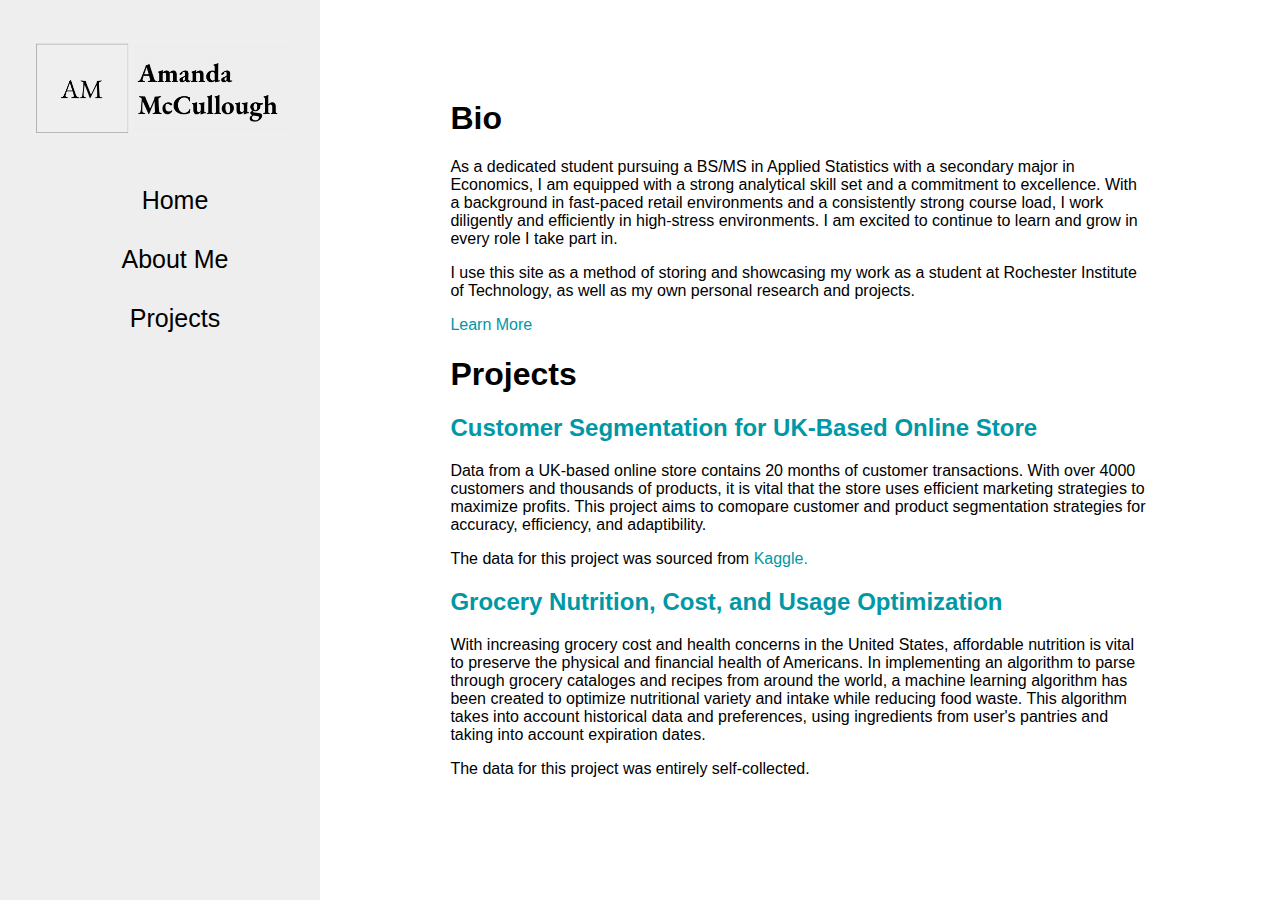
==== index.html @ d7456b15 "Update index.html" ====
<!DOCTYPE html>
<html lang=en>
<head>
  <title>Amanda McCullough</title>
  <meta name="viewport" content="width=device-width, initial-scale=1">
  <link rel="stylesheet" href="styles.css">
  <link rel="icon" href="LOGO.png">
</head>
<body>

<div class="small">
  <div id="mySidenav" class="sidenav">
  <a href="javascript:void(0)" class="closebtn" onclick="closeNav()">&times;</a>
  <a href="index.html">Home</a>
  <a href="cv.html">About Me</a>
  <a href="projects.html">Projects</a>
</div>
  <img src="AM_PAGE_LOGO_DG.png" alt="Amanda McCullough">
  <span id="menu" style="cursor:pointer" onclick="openNav()">&#9776;</span>
  <script>
function openNav() {
  document.getElementById("mySidenav").style.width = "100%";
}

function closeNav() {
  document.getElementById("mySidenav").style.width = "0";
}
</script>
</div>
<div class="nav">
  <img src="AM_PAGE_LOGO.png" alt="Amanda McCullough" class="center">
  <a href="index.html">Home</a>
  <a href="cv.html">About Me</a>
  <a href="projects.html">Projects</a>
</div>
  <div class="content">
  <div id="bio">
  <h1>Bio</h1>
  <p>As a dedicated student pursuing a BS/MS in Applied Statistics with a secondary major in Economics, I am equipped with a strong analytical skill set and a commitment to excellence. With a background in fast-paced retail environments and a consistently strong course load, I work diligently and efficiently in high-stress environments. I am excited to continue to learn and grow in every role I take part in. </p>
  <p>I use this site as a method of storing and showcasing my work as a student at Rochester Institute of Technology, as well as my own personal research and projects. </p>
  <a href=cv.html>Learn More</a>
    </div>
  <div id="projects">
  <h1>Projects</h1>
  <h2><a href=custseg.html>Customer Segmentation for UK-Based Online Store</a></h2>
  <p>Data from a UK-based online store contains 20 months of customer transactions. With over 4000 customers and thousands of products, it is vital that the store uses efficient marketing strategies to maximize profits. This project aims to comopare customer and product segmentation strategies for accuracy, efficiency, and adaptibility. </p>
  <p>The data for this project was sourced from <a href="https://www.kaggle.com/datasets/carrie1/ecommerce-data">Kaggle.</a></p>

  <h2><a href=grocery.html>Grocery Nutrition, Cost, and Usage Optimization</a></h2>
  <p>With increasing grocery cost and health concerns in the United States, affordable nutrition is vital to preserve the physical and financial health of Americans. In implementing an algorithm to parse through grocery cataloges and recipes from around the world, a machine learning algorithm has been created to optimize nutritional variety and intake while reducing food waste. This algorithm takes into account historical data and preferences, using ingredients from user's pantries and taking into account expiration dates.</p>

  <p>The data for this project was entirely self-collected. </p>
  </div>
  </div>
  
</body>
</html>
---- styles.css ----
body{
  font-family: Arial, Helvetica, sans-serif;
  font-size: 16px;
}

a:link {
  text-decoration: none;
  color: #0097a7;
}

a:visited {
  text-decoration: none;
  color: #0097a7;
}

a:hover {
  text-decoration: none;
  color: #0097a7;
  background-color: #d9d9d9ff;
}

a:active {
  text-decoration: none;
  color: #0097a7;
  background-color: #999999ff;
}

.center {
  display: block;
  margin-left: auto;
  margin-right: auto;
  width: 80%;
  margin-bottom: 20px;
}

.nav {
  height: 100%; 
  width: 25%; 
  position: fixed;
  z-index: 1; 
  top: 0; 
  left: 0;
  background-color: #eeeeeeff;
  overflow-x: hidden;
  padding-top: 40px; 
}

.nav a {
  padding: 30px 0px 0px 30px;
  text-align: center;
  text-decoration: none;
  font-size: 25px;
  color: #000000;
  display: block;
}

.nav a:hover {
  text-decoration: none;
  color: #000000;
  background-color: #d9d9d9ff;
}

.nav a:visited {
  text-decoration: none;
  color: #000000;
}

.nav a:active {
  text-decoration: none;
  color: #000000;
  background-color: #999999ff;
}

.content {
  margin-left: 35%;
  margin-right: 10%;
  margin-top: 100px;
}

.title-page{
  text-align: center;
  margin-top: 160px;
  margin-bottom: 110px;
}

.title-page > h1 {
  margin-bottom:50px;
}

.small {
  display: none;
}

.sidenav{
  display: none;
}

@media screen and (max-width: 5.5in) {
body{
  font-size: 12px;
}

.small {
  display: inline;
}

.small > img {
  height: 65px;
  margin-left: 8px;
  margin-top: 10px;
}
  
#menu{
  position: absolute; 
  top: 7px; 
  right: 10px; 
  font-size:70px;
  color: #5e5e5e
}
  
.nav {
  display:none;
}
  
.center {
  display: block;
  margin-left: auto;
  margin-right: auto;
  width: 60%;
  margin-bottom: 6px;
}

.sidenav {
  display: inline;
  height: 100%;
  width: 0;
  position: fixed;
  z-index: 1;
  top: 0;
  left: 0;
  background-color: #eeeeeeff;
  overflow-x: hidden;
  transition: 0.5s;
  padding-top: 60px;
  text-align:center;
}

.sidenav a {
  padding-top: 8px;
  padding-bottom: 32px;
  text-decoration: none;
  font-size: 25px;
  color: #000000;
  display: block;
  transition: 0.3s;

}

.sidenav a:hover{
  text-decoration: none;
  color: #000000;
}

.sidenav a:visited{
  text-decoration: none;
  color: #000000;
}

.sidenav a:active{
  text-decoration: none;
  color: #000000;
}

.sidenav .closebtn {
  position: absolute;
  top: 0;
  right: 15px;
  font-size: 36px;
  margin-left: 50px;
}
  
.content {
  margin-left: 10px;
  margin-right: 10px;
  margin-top: 10px;
}

.title-page{
  text-align: center;
  margin-top: 10px;
  margin-bottom: 15px;
}

.title-page > h1 {
  margin-bottom:6px;
}
}
@media screen and (max-width: 3in) {


.small > img {
  height: 45px;
  margin-left: 8px;
  margin-top: 10px;
}
  
#menu{
  position: absolute; 
  top: 5px; 
  right: 10px; 
  font-size:50px;
  color: #5e5e5e
}

  

}
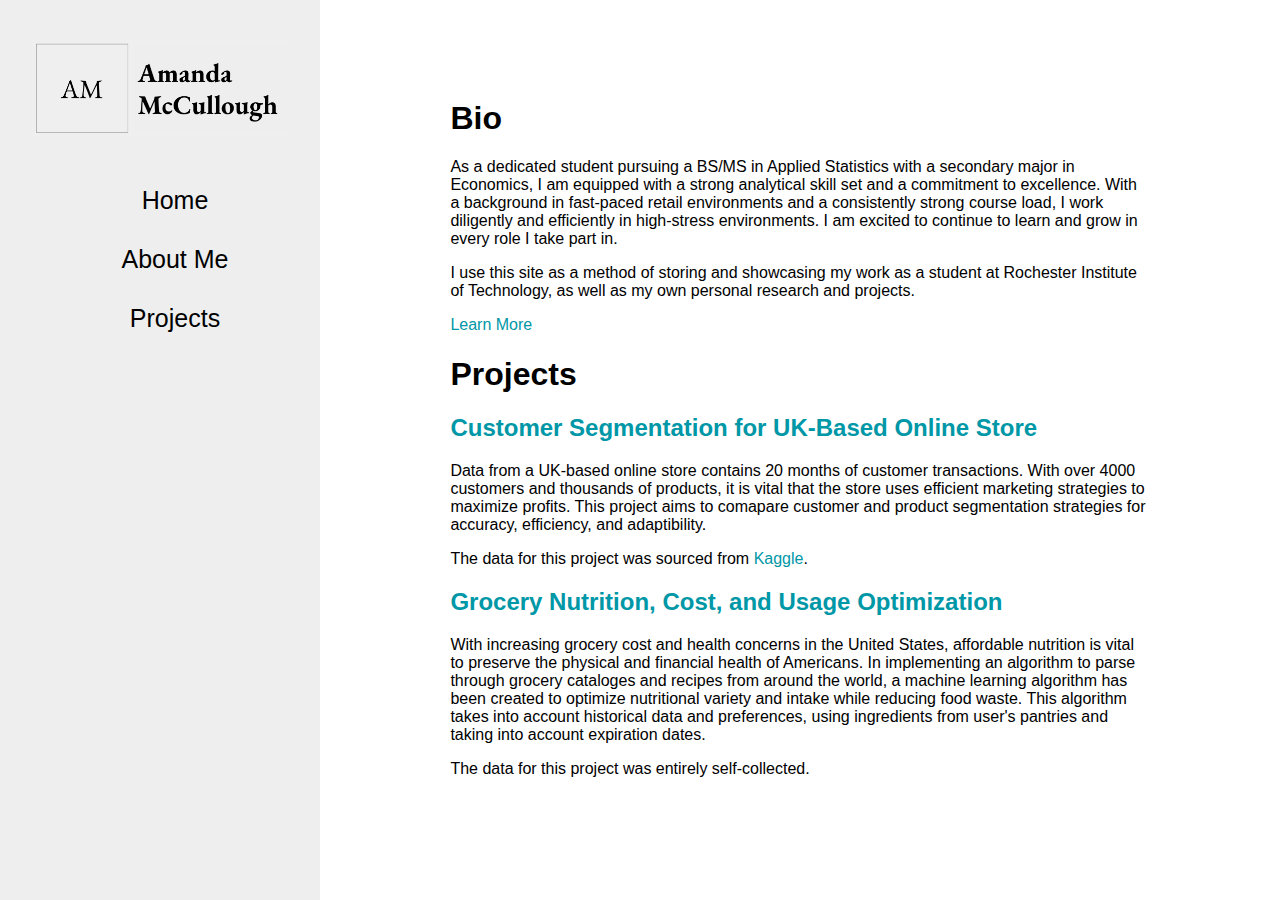
==== commit 4f8e01ca: "Update index.html" ====
--- a/index.html
+++ b/index.html
@@ -4,7 +4,7 @@
   <title>Amanda McCullough</title>
   <meta name="viewport" content="width=device-width, initial-scale=1">
   <link rel="stylesheet" href="styles.css">
-  <link rel="icon" href="LOGO.png">
+  <link rel="icon" href="LOGO3.png">
 </head>
 <body>
 
@@ -43,8 +43,8 @@
   <div id="projects">
   <h1>Projects</h1>
   <h2><a href=custseg.html>Customer Segmentation for UK-Based Online Store</a></h2>
-  <p>Data from a UK-based online store contains 20 months of customer transactions. With over 4000 customers and thousands of products, it is vital that the store uses efficient marketing strategies to maximize profits. This project aims to comopare customer and product segmentation strategies for accuracy, efficiency, and adaptibility. </p>
-  <p>The data for this project was sourced from <a href="https://www.kaggle.com/datasets/carrie1/ecommerce-data">Kaggle.</a></p>
+  <p>Data from a UK-based online store contains 20 months of customer transactions. With over 4000 customers and thousands of products, it is vital that the store uses efficient marketing strategies to maximize profits. This project aims to comapare customer and product segmentation strategies for accuracy, efficiency, and adaptibility. </p>
+  <p>The data for this project was sourced from <a href="https://www.kaggle.com/datasets/carrie1/ecommerce-data">Kaggle</a>.</p>
 
   <h2><a href=grocery.html>Grocery Nutrition, Cost, and Usage Optimization</a></h2>
   <p>With increasing grocery cost and health concerns in the United States, affordable nutrition is vital to preserve the physical and financial health of Americans. In implementing an algorithm to parse through grocery cataloges and recipes from around the world, a machine learning algorithm has been created to optimize nutritional variety and intake while reducing food waste. This algorithm takes into account historical data and preferences, using ingredients from user's pantries and taking into account expiration dates.</p>
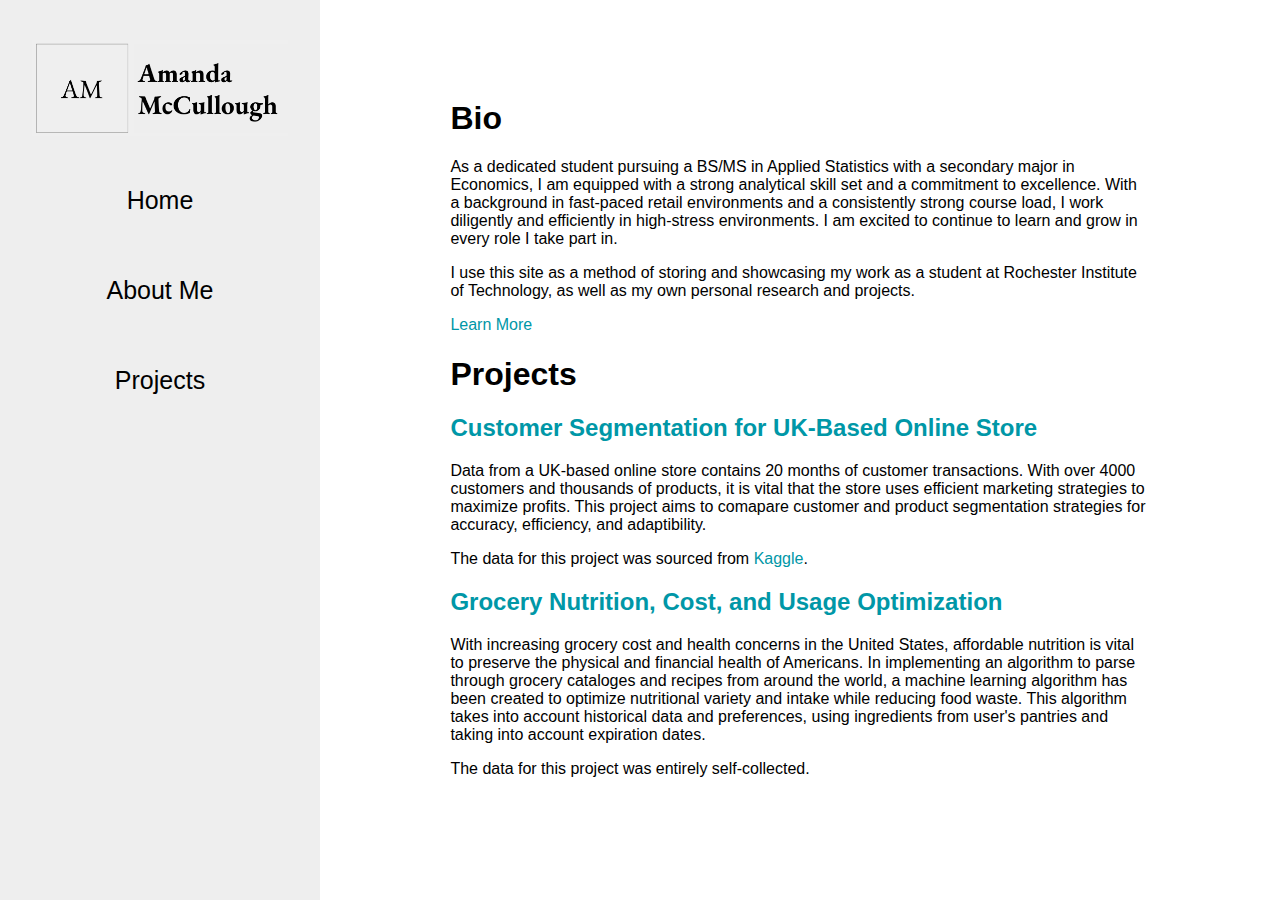
==== commit 68ae3e60: "Update index.html" ====
--- a/index.html
+++ b/index.html
@@ -8,31 +8,43 @@
 </head>
 <body>
 
-<div class="small">
-  <div id="mySidenav" class="sidenav">
-  <a href="javascript:void(0)" class="closebtn" onclick="closeNav()">&times;</a>
-  <a href="index.html">Home</a>
-  <a href="cv.html">About Me</a>
-  <a href="projects.html">Projects</a>
-</div>
-  <img src="AM_PAGE_LOGO_DG.png" alt="Amanda McCullough">
-  <span id="menu" style="cursor:pointer" onclick="openNav()">&#9776;</span>
-  <script>
-function openNav() {
-  document.getElementById("mySidenav").style.width = "100%";
-}
-
-function closeNav() {
-  document.getElementById("mySidenav").style.width = "0";
-}
-</script>
-</div>
-<div class="nav">
-  <img src="AM_PAGE_LOGO.png" alt="Amanda McCullough" class="center">
-  <a href="index.html">Home</a>
-  <a href="cv.html">About Me</a>
-  <a href="projects.html">Projects</a>
-</div>
+    <div class="small">
+        <div id="mySidenav" class="sidenav">
+        <a href="javascript:void(0)" class="closebtn" onclick="closeNav()">&times;</a>
+        <a href="index.html">Home</a>
+        <a href="cv.html">About Me</a>
+        <div class="dropdown">
+          <button class="dropbtn">Projects</button>
+          <div class="dropdown-content">
+              <a href=custseg.html>Customer Segmentation for UK-Based Online Store</a>
+              <a href=grocery.html>Grocery Nutrition, Cost, and Usage Optimization</a>
+          </div>
+        </div>
+      </div>
+        <img src="AM_PAGE_LOGO_DG.png" alt="Amanda McCullough">
+        <span id="menu" style="cursor:pointer" onclick="openNav()">&#9776;</span>
+        <script>
+      function openNav() {
+        document.getElementById("mySidenav").style.width = "100%";
+      }
+      
+      function closeNav() {
+        document.getElementById("mySidenav").style.width = "0";
+      }
+      </script>
+      </div>
+      <div class="nav">
+        <img src="AM_PAGE_LOGO.png" alt="Amanda McCullough" class="center">
+        <a href="index.html">Home</a>
+        <a href="cv.html">About Me</a>
+        <div class="dropdown">
+          <button class="dropbtn">Projects</button>
+          <div class="dropdown-content">
+              <a href=custseg.html>Customer Segmentation for UK-Based Online Store</a>
+              <a href=grocery.html>Grocery Nutrition, Cost, and Usage Optimization</a>
+          </div>
+        </div>
+      </div>
   <div class="content">
   <div id="bio">
   <h1>Bio</h1>
--- a/styles.css
+++ b/styles.css
@@ -1,219 +1,289 @@
 body{
-  font-family: Arial, Helvetica, sans-serif;
-  font-size: 16px;
-}
-
-a:link {
-  text-decoration: none;
-  color: #0097a7;
-}
-
-a:visited {
-  text-decoration: none;
-  color: #0097a7;
-}
-
-a:hover {
-  text-decoration: none;
-  color: #0097a7;
-  background-color: #d9d9d9ff;
-}
-
-a:active {
-  text-decoration: none;
-  color: #0097a7;
-  background-color: #999999ff;
-}
-
-.center {
-  display: block;
-  margin-left: auto;
-  margin-right: auto;
-  width: 80%;
-  margin-bottom: 20px;
-}
-
-.nav {
-  height: 100%; 
-  width: 25%; 
-  position: fixed;
-  z-index: 1; 
-  top: 0; 
-  left: 0;
-  background-color: #eeeeeeff;
-  overflow-x: hidden;
-  padding-top: 40px; 
-}
-
-.nav a {
-  padding: 30px 0px 0px 30px;
-  text-align: center;
-  text-decoration: none;
-  font-size: 25px;
-  color: #000000;
-  display: block;
-}
-
-.nav a:hover {
-  text-decoration: none;
-  color: #000000;
-  background-color: #d9d9d9ff;
-}
-
-.nav a:visited {
-  text-decoration: none;
-  color: #000000;
-}
-
-.nav a:active {
-  text-decoration: none;
-  color: #000000;
-  background-color: #999999ff;
-}
-
-.content {
-  margin-left: 35%;
-  margin-right: 10%;
-  margin-top: 100px;
-}
-
-.title-page{
-  text-align: center;
-  margin-top: 160px;
-  margin-bottom: 110px;
-}
-
-.title-page > h1 {
-  margin-bottom:50px;
-}
-
-.small {
-  display: none;
-}
-
-.sidenav{
-  display: none;
-}
-
-@media screen and (max-width: 5.5in) {
-body{
-  font-size: 12px;
-}
-
-.small {
-  display: inline;
-}
-
-.small > img {
-  height: 65px;
-  margin-left: 8px;
-  margin-top: 10px;
-}
-  
-#menu{
-  position: absolute; 
-  top: 7px; 
-  right: 10px; 
-  font-size:70px;
-  color: #5e5e5e
-}
-  
-.nav {
-  display:none;
-}
-  
-.center {
-  display: block;
-  margin-left: auto;
-  margin-right: auto;
-  width: 60%;
-  margin-bottom: 6px;
-}
-
-.sidenav {
-  display: inline;
-  height: 100%;
-  width: 0;
-  position: fixed;
-  z-index: 1;
-  top: 0;
-  left: 0;
-  background-color: #eeeeeeff;
-  overflow-x: hidden;
-  transition: 0.5s;
-  padding-top: 60px;
-  text-align:center;
-}
-
-.sidenav a {
-  padding-top: 8px;
-  padding-bottom: 32px;
-  text-decoration: none;
-  font-size: 25px;
-  color: #000000;
-  display: block;
-  transition: 0.3s;
-
-}
-
-.sidenav a:hover{
-  text-decoration: none;
-  color: #000000;
-}
-
-.sidenav a:visited{
-  text-decoration: none;
-  color: #000000;
-}
-
-.sidenav a:active{
-  text-decoration: none;
-  color: #000000;
-}
-
-.sidenav .closebtn {
-  position: absolute;
-  top: 0;
-  right: 15px;
-  font-size: 36px;
-  margin-left: 50px;
-}
-  
-.content {
-  margin-left: 10px;
-  margin-right: 10px;
-  margin-top: 10px;
-}
-
-.title-page{
-  text-align: center;
-  margin-top: 10px;
-  margin-bottom: 15px;
-}
-
-.title-page > h1 {
-  margin-bottom:6px;
-}
-}
-@media screen and (max-width: 3in) {
-
-
-.small > img {
-  height: 45px;
-  margin-left: 8px;
-  margin-top: 10px;
-}
-  
-#menu{
-  position: absolute; 
-  top: 5px; 
-  right: 10px; 
-  font-size:50px;
-  color: #5e5e5e
-}
-
-  
-
-}
-
-
+    font-family: Arial, Helvetica, sans-serif;
+    font-size: 16px;
+  }
+  
+  a:link {
+    text-decoration: none;
+    color: #0097a7;
+  }
+  
+  a:visited {
+    text-decoration: none;
+    color: #0097a7;
+  }
+  
+  a:hover {
+    text-decoration: none;
+    color: #0097a7;
+    background-color: #d9d9d9ff;
+  }
+
+  a:focus {
+    text-decoration: none;
+    color: #0097a7;
+    background-color: #d9d9d9ff;
+  }
+  
+  a:active {
+    text-decoration: none;
+    color: #0097a7;
+    background-color: #999999ff;
+  }
+  
+  .center {
+    display: block;
+    margin-left: auto;
+    margin-right: auto;
+    width: 80%;
+    margin-bottom: 20px;
+  }
+  
+  .nav {
+    height: 100%; 
+    width: 25%; 
+    position: fixed;
+    z-index: 1; 
+    top: 0; 
+    left: 0;
+    background-color: #eeeeeeff;
+    overflow-x: hidden;
+    padding-top: 40px; 
+    text-align: center;
+    vertical-align: middle;
+  }
+  
+  .nav a {
+    height: 60px;
+    padding-top: 30px;
+    text-align: center;
+    text-decoration: none;
+    font-size: 25px;
+    color: #000000;
+    display: block;
+  }
+  
+  .nav a:hover {
+    text-decoration: none;
+    color: #000000;
+    background-color: #d9d9d9ff;
+  }
+  
+  .nav a:visited {
+    text-decoration: none;
+    color: #000000;
+  }
+  
+  .nav a:active {
+    text-decoration: none;
+    color: #000000;
+    background-color: #999999ff;
+  }
+
+  .dropbtn {
+    background-color: #eeeeeeff;
+    color: #000000;
+    width: 100%;
+    border: none;
+    font-size: 25px;
+    padding-top: 30px;
+    padding-bottom: 30px;
+  }
+  
+  .dropdown {
+    position: relative;
+    display: inline-block;
+    width: 100%;
+  }
+  
+  .dropdown-content {
+    display: none;
+    position: absolute;
+    background-color: #f7f7f7ff;
+    width: 100%;
+    z-index: 1;
+    text-align: left;
+  }
+  
+  .dropdown-content a {
+    color: black;
+    text-decoration: none;
+    display: block;
+    text-align: left;
+    font-size: 15px;
+    padding-left: 10px;
+    padding-right: 10px;
+    border: 1px solid black;
+    border-left-width: 0px;
+    border-right-width: 0px;
+    margin-top: -1px
+  }
+  
+  .dropdown-content a:hover {background-color: #d9d9d9ff;}
+  
+  .dropdown:hover .dropdown-content {display: block;}
+  
+  .dropdown:hover .dropbtn {background-color: #d9d9d9ff;}
+  
+  .content {
+    margin-left: 35%;
+    margin-right: 10%;
+    margin-top: 100px;
+  }
+  
+  .title-page{
+    text-align: center;
+    margin-top: 160px;
+    margin-bottom: 110px;
+  }
+  
+  .title-page > h1 {
+    margin-bottom:50px;
+  }
+  
+  .small {
+    display: none;
+  }
+  
+  .sidenav{
+    display: none;
+  }
+  
+  @media screen and (max-width: 5.5in) {
+  body{
+    font-size: 12px;
+  }
+  
+  .small {
+    display: inline;
+  }
+  
+  .small > img {
+    height: 65px;
+    margin-left: 8px;
+    margin-top: 10px;
+  }
+    
+  #menu{
+    position: absolute; 
+    top: 7px; 
+    right: 10px; 
+    font-size:70px;
+    color: #5e5e5e
+  }
+    
+  .nav {
+    display:none;
+  }
+    
+  .center {
+    display: block;
+    margin-left: auto;
+    margin-right: auto;
+    width: 60%;
+    margin-bottom: 6px;
+  }
+  
+  .sidenav {
+    display: inline;
+    height: 100%;
+    width: 0;
+    position: fixed;
+    z-index: 1;
+    top: 0;
+    left: 0;
+    background-color: #eeeeeeff;
+    overflow-x: hidden;
+    transition: 0.5s;
+    padding-top: 60px;
+    text-align:center;
+  }
+  
+  .sidenav a {
+    padding-top: 32px;
+    padding-bottom: 32px;
+    text-decoration: none;
+    font-size: 25px;
+    color: #000000;
+    display: block;
+    transition: 0.3s;
+  
+  }
+  
+  .sidenav a:hover{
+    text-decoration: none;
+    color: #000000;
+  }
+  
+  .sidenav a:visited{
+    text-decoration: none;
+    color: #000000;
+  }
+  
+  .sidenav a:active{
+    text-decoration: none;
+    color: #000000;
+  }
+  
+  .sidenav .closebtn {
+    position: absolute;
+    top: 0;
+    right: 15px;
+    font-size: 36px;
+    margin-left: 50px;
+  }
+
+  .sidenav .closebtn:hover{
+    background-color: #eeeeeeff;
+    font-size: 50px;
+  }
+
+  .dropdown-content a {
+    color: black;
+    text-decoration: none;
+    display: block;
+    text-align: left;
+    font-size: 15px;
+    padding-left: 10px;
+    padding-right: 10px;
+    border: 1px solid black;
+    margin-top: -1px;
+    border-left-width: 0px;
+    border-right-width: 0px;
+  }
+    
+  .content {
+    margin-left: 10px;
+    margin-right: 10px;
+    margin-top: 10px;
+  }
+  
+  .title-page{
+    text-align: center;
+    margin-top: 60px;
+    margin-bottom: 60px;
+  }
+  
+  .title-page > h1 {
+    margin-bottom:20px;
+  }
+  }
+  @media screen and (max-width: 3in) {
+  
+  
+  .small > img {
+    height: 45px;
+    margin-left: 8px;
+    margin-top: 10px;
+  }
+    
+  #menu{
+    position: absolute; 
+    top: 5px; 
+    right: 10px; 
+    font-size:50px;
+    color: #5e5e5e
+  }
+  }
+
+
